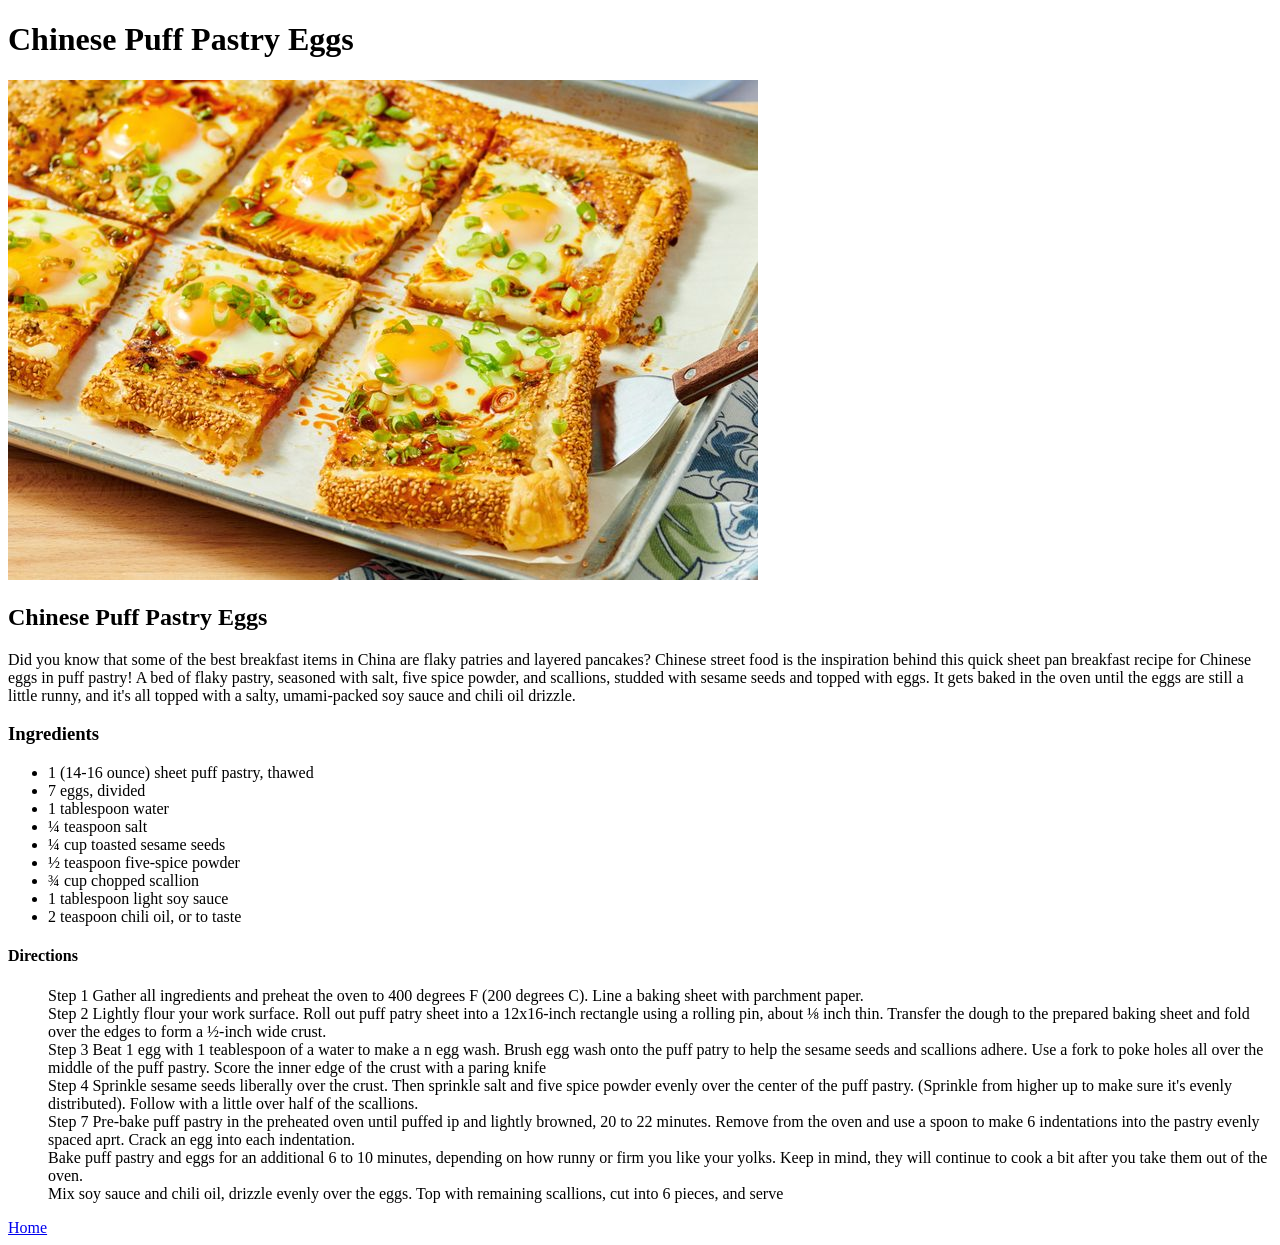
==== recipes/eggs.html @ c92ed3f6 "Add oatmeal and Chinese egg breakfast pages" ====
<!DOCTYPE html>
<html lang="en">
<head>
    <meta charset="UTF-8">
    <meta name="viewport" content="width=device-width, initial-scale=1.0">
    <link rel="stylesheet" href="stylesheet/styles.css">
    <title>Eggs</title>
</head>
<body>
    <h1>Chinese Puff Pastry Eggs</h1>
    
    <section>
        <img src="./images/chineseeggs.jpg" alt="chinese puff pastry eggs" rel="noopener noreferrer">

        <h2>Chinese Puff Pastry Eggs</h2>
        <p>Did you know that some of the best breakfast items in China are flaky patries and layered pancakes? Chinese street food is the inspiration behind this quick sheet pan breakfast recipe for Chinese eggs in puff pastry! A bed of flaky pastry, seasoned with salt, five spice powder, and scallions, studded with sesame seeds and topped with eggs. It gets baked in the oven until the eggs are still a little runny, and it's all topped with a salty, umami-packed soy sauce and chili oil drizzle.</p>

        <h3>Ingredients</h3>
        <ul>
            <li>1 (14-16 ounce) sheet puff pastry, thawed</li>
            <li>7 eggs, divided</li>
            <li>1 tablespoon water</li>
            <li>&frac14; teaspoon salt</li>
            <li>&frac14; cup toasted sesame seeds</li>
            <li>&frac12; teaspoon five-spice powder</li>
            <li>&frac34; cup chopped scallion</li>
            <li>1 tablespoon light soy sauce</li>
            <li>2 teaspoon chili oil, or to taste</li>
        </ul>

        <h4>Directions</h4>
        <ol>
            <li class="DirectionsPar01" >Gather all ingredients and preheat the oven to 400 degrees F (200 degrees C). Line a baking sheet with parchment paper.</li>

            <li class="DirectionsPar02" >Lightly flour your work surface. Roll out puff patry sheet into a 12x16-inch rectangle using a rolling pin, about &frac18; inch thin. Transfer the dough to the prepared baking sheet and fold over the edges to form a &frac12;-inch wide crust.</li>

            <li class="DirectionsPar03" >Beat 1 egg with 1 teablespoon of a water to make a n egg wash. Brush egg wash onto the puff patry to help the sesame seeds and scallions adhere. Use a fork to poke holes all over the middle of the puff pastry. Score the inner edge of the crust with a paring knife</li>

            <li class="DirectionsPar04" >Sprinkle sesame seeds liberally over the crust. Then sprinkle salt and five spice powder evenly over the center of the puff pastry. (Sprinkle from higher up to make sure it's evenly distributed). Follow with a little over half of the scallions.</li>

            <li class="DirectionsPar05" >Pre-bake puff pastry in the preheated oven until puffed ip and lightly browned, 20 to 22 minutes. Remove from the oven and use a spoon to make 6 indentations into the pastry evenly spaced aprt. Crack an egg into each indentation.</li>

            <li class="DirectionsPar06" >Bake puff pastry and eggs for an additional 6 to 10 minutes, depending on how runny or firm you like your yolks. Keep in mind, they will continue to cook a bit after you take them out of the oven.</li>

            <li class="DirectionsPar07" >Mix soy sauce and chili oil, drizzle evenly over the eggs. Top with remaining scallions, cut into 6 pieces, and serve</li>
        </ol>
        
    </section>
<a href="../index.html" rel="noopener noreferrer">Home</a>
 
</body>
</html>
---- recipes/stylesheet/styles.css ----
.DirectionsPar01::before{
content: "Step 1 ";
}

.DirectionsPar02::before{
    content:"Step 2 ";
}

.DirectionsPar03::before{
    content:"Step 3 ";
}

.DirectionsPar04::before{
    content:"Step 4 ";
}

.DirectionsPar05::before{
    content:"Step 5 ";
}

.DirectionsPar05::before{
    content:"Step 6 ";
}

.DirectionsPar05::before{
    content:"Step 7 ";
}

ol > li{
    list-style: none;
}
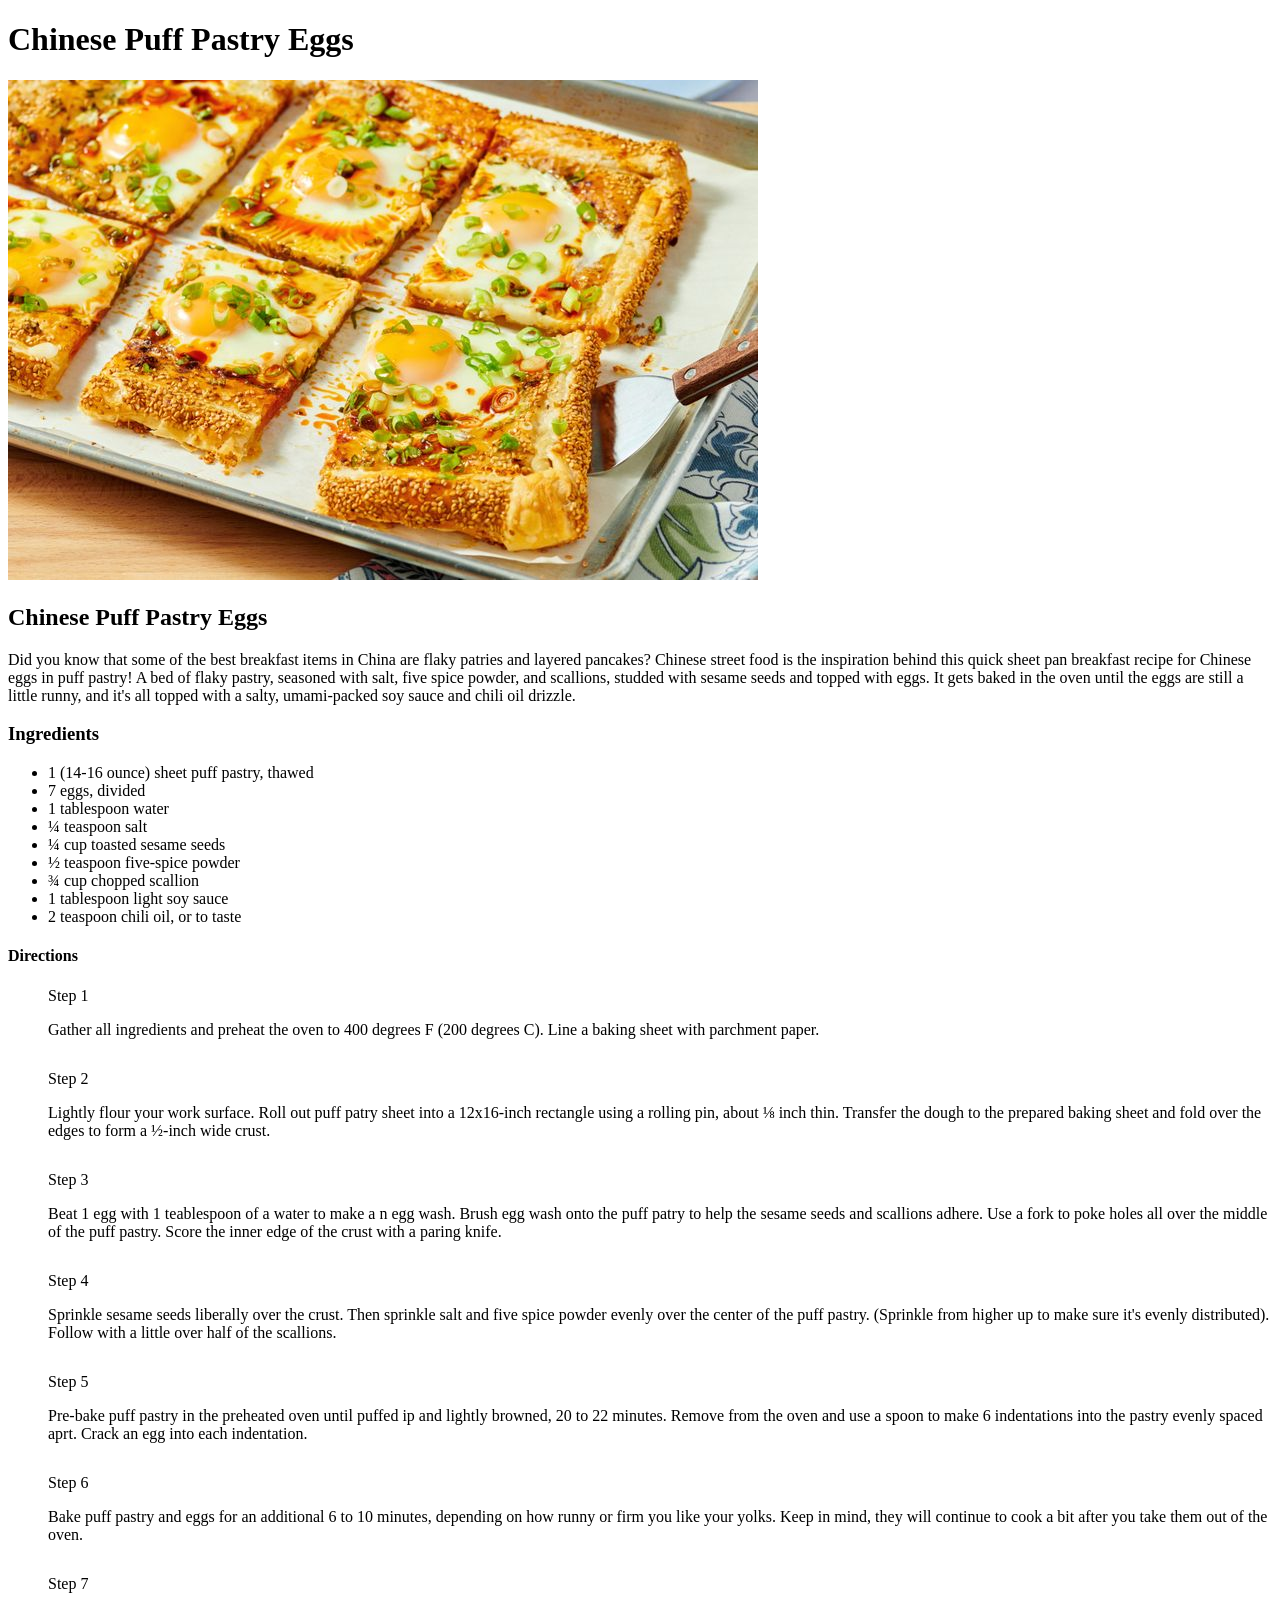
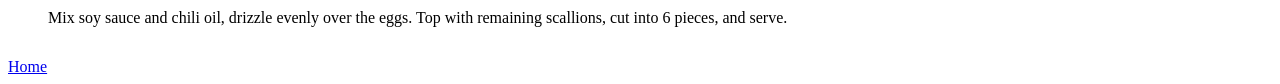
==== commit 27fdd79e: "Add Oatmeal bars and Chinese breakfast egg recipes pages" ====
--- a/recipes/eggs.html
+++ b/recipes/eggs.html
@@ -30,19 +30,32 @@
 
         <h4>Directions</h4>
         <ol>
-            <li class="DirectionsPar01" >Gather all ingredients and preheat the oven to 400 degrees F (200 degrees C). Line a baking sheet with parchment paper.</li>
+            <li class="DirectionsPar01" >
+               <p>Gather all ingredients and preheat the oven to 400 degrees F (200 degrees C). Line a baking sheet with parchment paper.</p> </li>
 
-            <li class="DirectionsPar02" >Lightly flour your work surface. Roll out puff patry sheet into a 12x16-inch rectangle using a rolling pin, about &frac18; inch thin. Transfer the dough to the prepared baking sheet and fold over the edges to form a &frac12;-inch wide crust.</li>
+            <li class="DirectionsPar02" >
+                <p>Lightly flour your work surface. Roll out puff patry sheet into a 12x16-inch rectangle using a rolling pin, about &frac18; inch thin. Transfer the dough to the prepared baking sheet and fold over the edges to form a &frac12;-inch wide crust.</p>
+            </li>
 
-            <li class="DirectionsPar03" >Beat 1 egg with 1 teablespoon of a water to make a n egg wash. Brush egg wash onto the puff patry to help the sesame seeds and scallions adhere. Use a fork to poke holes all over the middle of the puff pastry. Score the inner edge of the crust with a paring knife</li>
+            <li class="DirectionsPar03" >
+                <p>Beat 1 egg with 1 teablespoon of a water to make a n egg wash. Brush egg wash onto the puff patry to help the sesame seeds and scallions adhere. Use a fork to poke holes all over the middle of the puff pastry. Score the inner edge of the crust with a paring knife.</p>
+            </li>
 
-            <li class="DirectionsPar04" >Sprinkle sesame seeds liberally over the crust. Then sprinkle salt and five spice powder evenly over the center of the puff pastry. (Sprinkle from higher up to make sure it's evenly distributed). Follow with a little over half of the scallions.</li>
+            <li class="DirectionsPar04" >
+                <p>Sprinkle sesame seeds liberally over the crust. Then sprinkle salt and five spice powder evenly over the center of the puff pastry. (Sprinkle from higher up to make sure it's evenly distributed). Follow with a little over half of the scallions.</p>
+            </li>
 
-            <li class="DirectionsPar05" >Pre-bake puff pastry in the preheated oven until puffed ip and lightly browned, 20 to 22 minutes. Remove from the oven and use a spoon to make 6 indentations into the pastry evenly spaced aprt. Crack an egg into each indentation.</li>
+            <li class="DirectionsPar05" >
+                <p>Pre-bake puff pastry in the preheated oven until puffed ip and lightly browned, 20 to 22 minutes. Remove from the oven and use a spoon to make 6 indentations into the pastry evenly spaced aprt. Crack an egg into each indentation.</p>
+            </li>
 
-            <li class="DirectionsPar06" >Bake puff pastry and eggs for an additional 6 to 10 minutes, depending on how runny or firm you like your yolks. Keep in mind, they will continue to cook a bit after you take them out of the oven.</li>
+            <li class="DirectionsPar06" >
+                <p>Bake puff pastry and eggs for an additional 6 to 10 minutes, depending on how runny or firm you like your yolks. Keep in mind, they will continue to cook a bit after you take them out of the oven.</p>
+            </li>
 
-            <li class="DirectionsPar07" >Mix soy sauce and chili oil, drizzle evenly over the eggs. Top with remaining scallions, cut into 6 pieces, and serve</li>
+            <li class="DirectionsPar07" >
+                <p>Mix soy sauce and chili oil, drizzle evenly over the eggs. Top with remaining scallions, cut into 6 pieces, and serve.</p>
+            </li>
         </ol>
         
     </section>
--- a/recipes/stylesheet/styles.css
+++ b/recipes/stylesheet/styles.css
@@ -18,11 +18,11 @@
     content:"Step 5 ";
 }
 
-.DirectionsPar05::before{
+.DirectionsPar06::before{
     content:"Step 6 ";
 }
 
-.DirectionsPar05::before{
+.DirectionsPar07::before{
     content:"Step 7 ";
 }
 
@@ -30,3 +30,6 @@
     list-style: none;
 }
 
+li > p{
+    padding-bottom:15px;
+}
